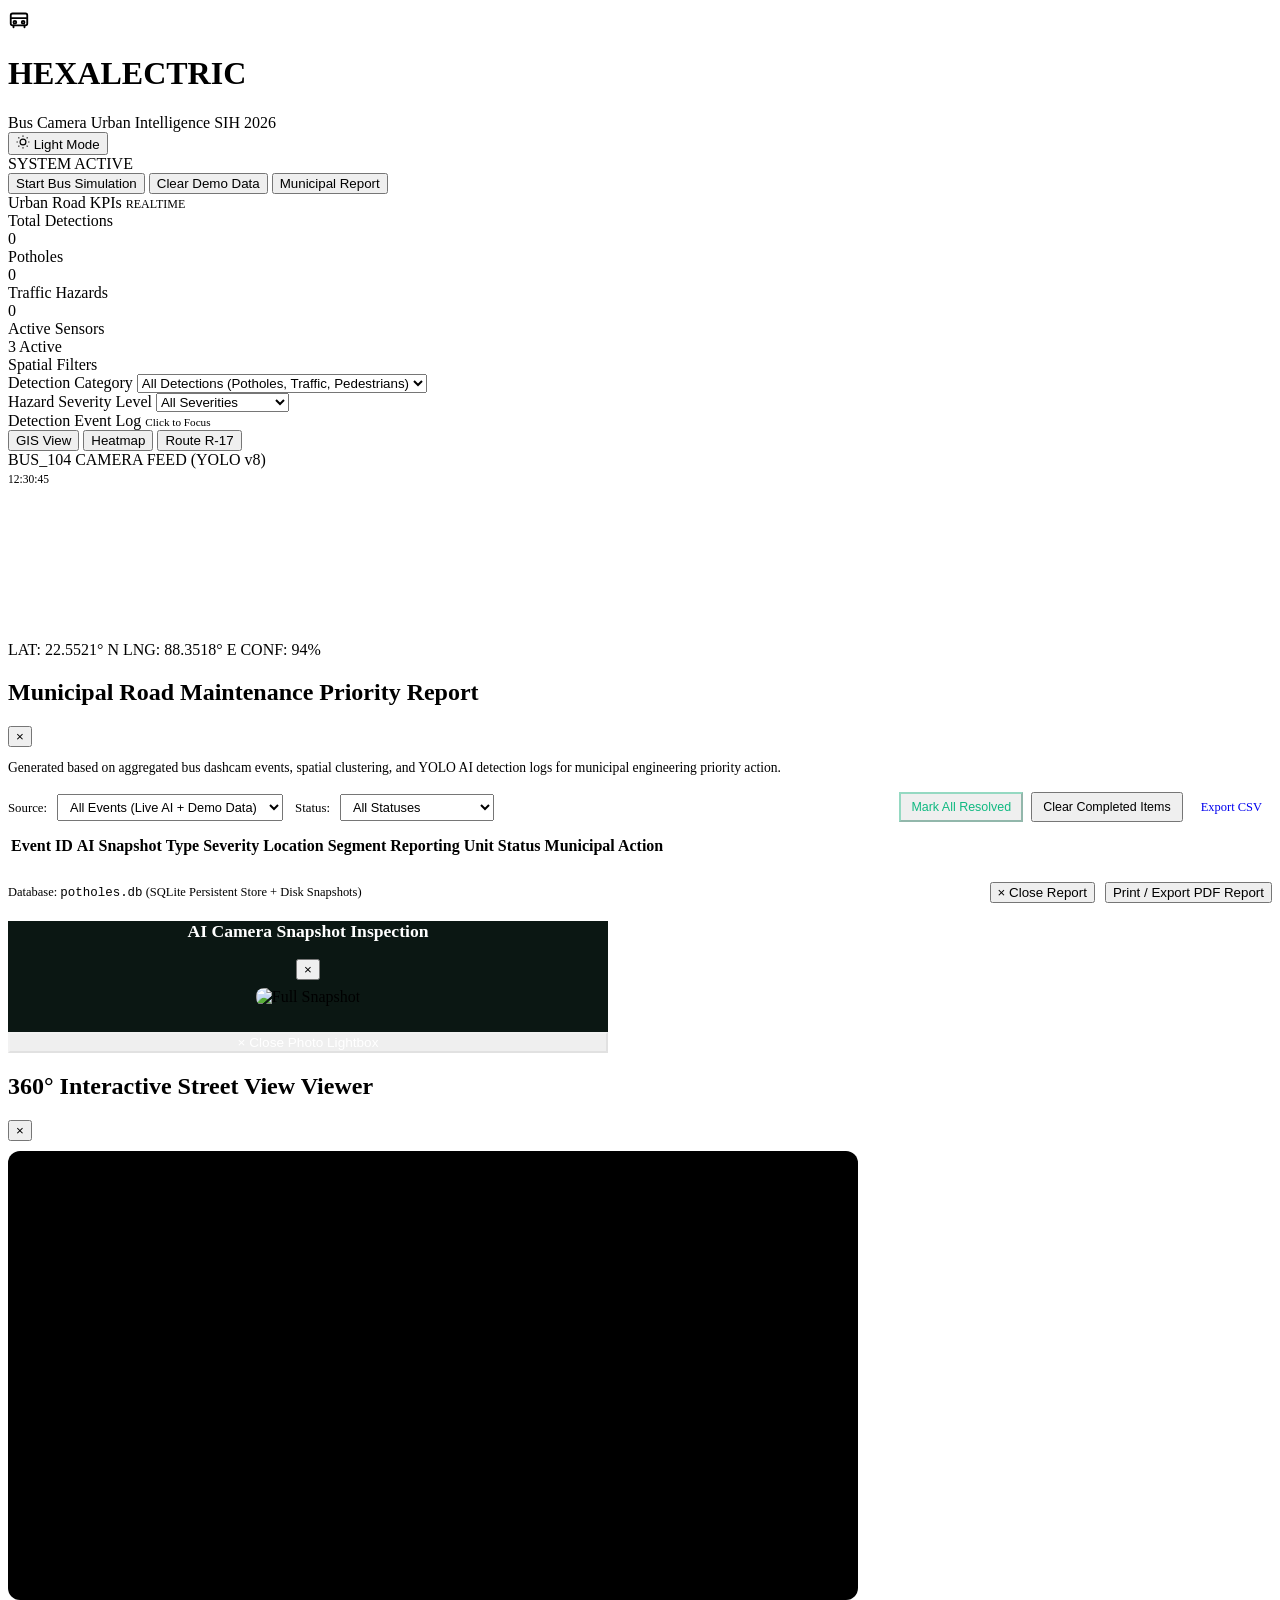
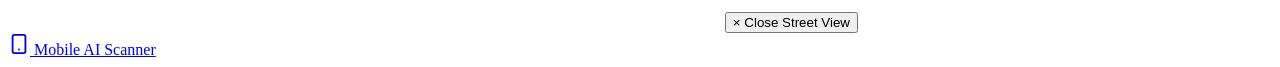
==== index.html @ 02eb6eda "Fix mobile node disconnection and add Render deployment config" ====
<!DOCTYPE html>
<html lang="en" data-theme="dark">

<head>
  <meta charset="UTF-8">
  <meta name="viewport" content="width=device-width, initial-scale=1.0">
  <title>HEXALECTRIC | GIS Bus Camera Urban Intelligence</title>

  <!-- Starbucks Inspired Fonts: Inter (SoDoSans substitute) & Lora (Editorial Serif) -->
  <link rel="preconnect" href="https://fonts.googleapis.com">
  <link rel="preconnect" href="https://fonts.gstatic.com" crossorigin>
  <link
    href="https://fonts.googleapis.com/css2?family=Inter:wght@400;500;600;700&family=Lora:ital,wght@0,500;0,600;1,400&family=JetBrains+Mono:wght@500;700&display=swap"
    rel="stylesheet">

  <!-- Leaflet CSS -->
  <link rel="stylesheet" href="https://unpkg.com/leaflet@1.9.4/dist/leaflet.css" />

  <!-- Custom Styles -->
  <link rel="stylesheet" href="css/styles.css" />
</head>

<body>

  <div id="app">
    <!-- Application Header -->
    <header class="app-header">
      <div class="brand-container">
        <div class="brand-logo">
          <svg width="22" height="22" viewBox="0 0 24 24" fill="none" stroke="currentColor" stroke-width="2"
            stroke-linecap="round" stroke-linejoin="round">
            <rect x="3" y="6" width="18" height="13" rx="2" />
            <path d="M4 11h16" />
            <circle cx="7.5" cy="15.5" r="1.5" />
            <circle cx="16.5" cy="15.5" r="1.5" />
            <path d="M6 19v2" />
            <path d="M18 19v2" />
          </svg>
        </div>
        <div class="brand-info">
          <h1>HEXALECTRIC</h1>
          <div class="tagline">
            <span>Bus Camera Urban Intelligence</span>
            <span class="badge-sih">SIH 2026</span>
          </div>
        </div>
      </div>

      <div class="header-actions">
        <button id="themeToggleBtn" class="btn btn-theme-toggle" onclick="toggleTheme()">
          <span id="themeToggleIcon">
            <svg width="14" height="14" viewBox="0 0 24 24" fill="none" stroke="currentColor" stroke-width="2">
              <circle cx="12" cy="12" r="5" />
              <line x1="12" y1="1" x2="12" y2="3" />
              <line x1="12" y1="21" x2="12" y2="23" />
              <line x1="4.22" y1="4.22" x2="5.64" y2="5.64" />
              <line x1="18.36" y1="18.36" x2="19.78" y2="19.78" />
              <line x1="1" y1="12" x2="3" y2="12" />
              <line x1="21" y1="12" x2="23" y2="12" />
              <line x1="4.22" y1="19.78" x2="5.64" y2="18.36" />
              <line x1="18.36" y1="5.64" x2="19.78" y2="4.22" />
            </svg>
          </span> <span id="themeToggleText">Light Mode</span>
        </button>
        <div class="status-pill">
          <span class="status-dot"></span>
          <span>SYSTEM ACTIVE</span>
        </div>
        <button id="btnSimulate" class="btn btn-primary">
          Start Bus Simulation
        </button>
        <button id="btnClearDemo" class="btn btn-outline" onclick="clearDemoData()">
          Clear Demo Data
        </button>
        <button id="btnReport" class="btn btn-outline">
          Municipal Report
        </button>
      </div>
    </header>

    <!-- Main Workspace -->
    <div class="main-body">
      <!-- Left Sidebar / Urban Intelligence Panel -->
      <aside class="sidebar">
        <!-- System Analytics Overview -->
        <div class="sidebar-section">
          <div class="section-title">
            <span>Urban Road KPIs</span>
            <span style="font-size: 0.75rem; color: var(--primary);">REALTIME</span>
          </div>
          <div class="kpi-grid">
            <div class="kpi-card">
              <div class="label">Total Detections</div>
              <div id="statTotal" class="value">0</div>
            </div>
            <div class="kpi-card potholes">
              <div class="label">Potholes</div>
              <div id="statPotholes" class="value">0</div>
            </div>
            <div class="kpi-card vehicles">
              <div class="label">Traffic Hazards</div>
              <div id="statVehicles" class="value">0</div>
            </div>
            <div class="kpi-card buses">
              <div class="label">Active Sensors</div>
              <div id="statBuses" class="value">3 Active</div>
            </div>
          </div>
        </div>

        <!-- Filter Controls -->
        <div class="sidebar-section">
          <div class="section-title">Spatial Filters</div>
          <div class="filter-group">
            <div class="filter-item">
              <label for="filterEventType">Detection Category</label>
              <select id="filterEventType" class="select-control">
                <option value="all">All Detections (Potholes, Traffic, Pedestrians)</option>
                <option value="pothole">Potholes & Surface Damage</option>
                <option value="vehicle">Traffic Congestion & Vehicles</option>
                <option value="pedestrian">Pedestrian Crossings & Hazards</option>
              </select>
            </div>

            <div class="filter-item">
              <label for="filterSeverity">Hazard Severity Level</label>
              <select id="filterSeverity" class="select-control">
                <option value="all">All Severities</option>
                <option value="high">High Severity Only</option>
                <option value="medium">Medium Severity</option>
                <option value="low">Low Severity</option>
              </select>
            </div>
          </div>
        </div>

        <!-- Real-Time Event Feed -->
        <div class="sidebar-section" style="flex: 1; border-bottom: none;">
          <div class="section-title">
            <span>Detection Event Log</span>
            <span style="font-size: 0.7rem; color: var(--text-muted);">Click to Focus</span>
          </div>
          <div id="eventFeed" class="event-feed">
            <!-- Dynamic Event Cards will be populated here -->
          </div>
        </div>
      </aside>

      <!-- Center GIS Interactive Map Container -->
      <main class="map-container">
        <!-- Interactive Leaflet Map -->
        <div id="map"></div>

        <!-- Map Floating HUD Overlay Controls -->
        <div class="map-hud">
          <button id="hudBtnGis" class="hud-btn active" onclick="switchMapView('gis')">GIS View</button>
          <button id="hudBtnHeatmap" class="hud-btn" onclick="switchMapView('heatmap')">Heatmap</button>
          <button id="hudBtnRoute" class="hud-btn" onclick="switchMapView('route')">Route R-17</button>
        </div>

        <!-- Live Dashcam Feed & AI Processing HUD Drawer -->
        <div class="dashcam-hud">
          <div class="dashcam-header">
            <div class="dashcam-title">
              <span class="rec-dot"></span>
              <span>BUS_104 CAMERA FEED (YOLO v8)</span>
            </div>
            <span style="font-family: var(--font-mono); font-size: 0.72rem; color: var(--text-muted);"
              id="dashcamTime">12:30:45</span>
          </div>
          <div class="dashcam-feed">
            <canvas id="dashcamCanvas" class="dashcam-canvas"></canvas>
            <div class="dashcam-overlay-info">
              <span>LAT: 22.5521° N</span>
              <span>LNG: 88.3518° E</span>
              <span>CONF: 94%</span>
            </div>
          </div>
        </div>
      </main>
    </div>
  </div>

  <!-- Municipal Authority Road Inspection Summary Report Modal -->
  <!-- Municipal Authority Road Inspection Summary Report Modal -->
  <div id="reportModal" class="modal-overlay" onclick="closeReportModal()">
    <div class="modal-card" onclick="event.stopPropagation()">
      <div class="modal-header">
        <h2>Municipal Road Maintenance Priority Report</h2>
        <button id="btnCloseReport" class="close-btn" onclick="closeReportModal()" title="Close Modal">&times;</button>
      </div>
      <p style="font-size: 0.85rem; color: var(--text-muted); margin-bottom: 16px;">
        Generated based on aggregated bus dashcam events, spatial clustering, and YOLO AI detection logs for municipal
        engineering priority action.
      </p>

      <div
        style="display: flex; justify-content: space-between; align-items: center; margin-bottom: 12px; flex-wrap: wrap; gap: 10px;">
        <div style="display: flex; align-items: center; gap: 12px;">
          <div>
            <label style="font-size: 0.8rem; color: var(--text-muted); margin-right: 6px;">Source:</label>
            <select id="reportSourceFilter" class="select-control"
              style="width: auto; display: inline-block; padding: 4px 8px; font-size: 0.8rem;"
              onchange="openReportModal()">
              <option value="all">All Events (Live AI + Demo Data)</option>
              <option value="live">Real Live AI Detections Only</option>
            </select>
          </div>
          <div>
            <label style="font-size: 0.8rem; color: var(--text-muted); margin-right: 6px;">Status:</label>
            <select id="reportStatusFilter" class="select-control"
              style="width: auto; display: inline-block; padding: 4px 8px; font-size: 0.8rem;"
              onchange="openReportModal()">
              <option value="all">All Statuses</option>
              <option value="pending">Pending Work</option>
              <option value="resolved">Resolved / Repaired</option>
            </select>
          </div>
        </div>

        <div style="display: flex; gap: 8px;">
          <button class="btn btn-outline"
            style="font-size: 0.78rem; padding: 6px 10px; color: #10b981; border-color: rgba(16,185,129,0.4);"
            onclick="resolveAllEvents()">
            Mark All Resolved
          </button>
          <button class="btn btn-outline" style="font-size: 0.78rem; padding: 6px 10px;"
            onclick="clearResolvedEvents()">
            Clear Completed Items
          </button>
          <a href="/api/reports/csv" target="_blank" class="btn btn-outline"
            style="font-size: 0.78rem; padding: 6px 10px; text-decoration: none; display: inline-flex; align-items: center; gap: 4px;">
            Export CSV
          </a>
        </div>
      </div>

      <table class="report-table">
        <thead>
          <tr>
            <th>Event ID</th>
            <th>AI Snapshot</th>
            <th>Type</th>
            <th>Severity</th>
            <th>Location Segment</th>
            <th>Reporting Unit</th>
            <th>Status</th>
            <th>Municipal Action</th>
          </tr>
        </thead>
        <tbody id="reportTableBody">
          <!-- Populated dynamically -->
        </tbody>
      </table>

      <div style="margin-top: 24px; display: flex; justify-content: space-between; align-items: center;">
        <span style="font-size: 0.78rem; color: var(--text-muted);">Database: <code>potholes.db</code> (SQLite
          Persistent Store + Disk Snapshots)</span>
        <div style="display: flex; gap: 10px;">
          <button class="btn btn-outline" onclick="closeReportModal()">&times; Close Report</button>
          <button class="btn btn-primary" onclick="window.print()">Print / Export PDF Report</button>
        </div>
      </div>
    </div>
  </div>

  <!-- High-Res AI Photo Snapshot Lightbox Modal -->
  <div id="photoModal" class="modal-overlay" onclick="closePhotoModal()">
    <div class="modal-card"
      style="width: 600px; text-align: center; background: #0b1713; border: 1px solid var(--border-color);"
      onclick="event.stopPropagation()">
      <div class="modal-header">
        <h3 id="photoModalTitle" style="color: #ffffff; font-size: 1.1rem; font-weight: 700;">AI Camera Snapshot
          Inspection</h3>
        <button class="close-btn" onclick="closePhotoModal()" title="Close Modal">&times;</button>
      </div>
      <img id="photoModalImg" src=""
        style="width: 100%; max-height: 420px; object-fit: contain; border-radius: 8px; margin-top: 8px; border: 1px solid var(--border-color);"
        alt="Full Snapshot">
      <div id="photoModalMeta"
        style="font-size: 0.82rem; color: var(--text-muted); margin-top: 10px; font-family: var(--font-mono);"></div>
      <button class="btn btn-outline"
        style="width: 100%; margin-top: 16px; font-size: 0.85rem; border-color: rgba(255,255,255,0.2); color: #ffffff;"
        onclick="closePhotoModal()">
        &times; Close Photo Lightbox
      </button>
    </div>
  </div>

  <!-- 360 Street View Modal -->
  <div id="streetViewModal" class="modal-overlay" onclick="closeStreetView()">
    <div class="modal-card" style="width: 850px; height: 580px; display: flex; flex-direction: column;"
      onclick="event.stopPropagation()">
      <div class="modal-header" style="margin-bottom: 10px;">
        <h2>360° Interactive Street View Viewer</h2>
        <button id="btnCloseStreetView" class="close-btn" onclick="closeStreetView()"
          title="Close Modal">&times;</button>
      </div>
      <div id="mly" style="flex: 1; width: 100%; border-radius: 12px; overflow: hidden; background: #000;"></div>
      <div style="margin-top: 12px; text-align: right;">
        <button class="btn btn-outline" onclick="closeStreetView()">&times; Close Street View</button>
      </div>
    </div>
  </div>

  <!-- Signature Starbucks-Style Floating Frap Action Button -->
  <a href="/mobile.html" target="_blank" class="frap-floating-btn" title="Launch Mobile Bus Camera Node">
    <span class="frap-icon">
      <svg width="22" height="22" viewBox="0 0 24 24" fill="none" stroke="currentColor" stroke-width="2"
        stroke-linecap="round" stroke-linejoin="round">
        <rect x="5" y="2" width="14" height="20" rx="2" ry="2" />
        <line x1="12" y1="18" x2="12.01" y2="18" />
      </svg>
    </span>
    <span class="frap-tooltip">Mobile AI Scanner</span>
  </a>

  <!-- Leaflet JS -->
  <script src="https://unpkg.com/leaflet@1.9.4/dist/leaflet.js"></script>

  <!-- Application Scripts -->
  <script src="js/mockData.js"></script>
  <script src="js/map.js"></script>
  <script src="js/simulator.js"></script>
  <script src="js/app.js"></script>

</body>

</html>
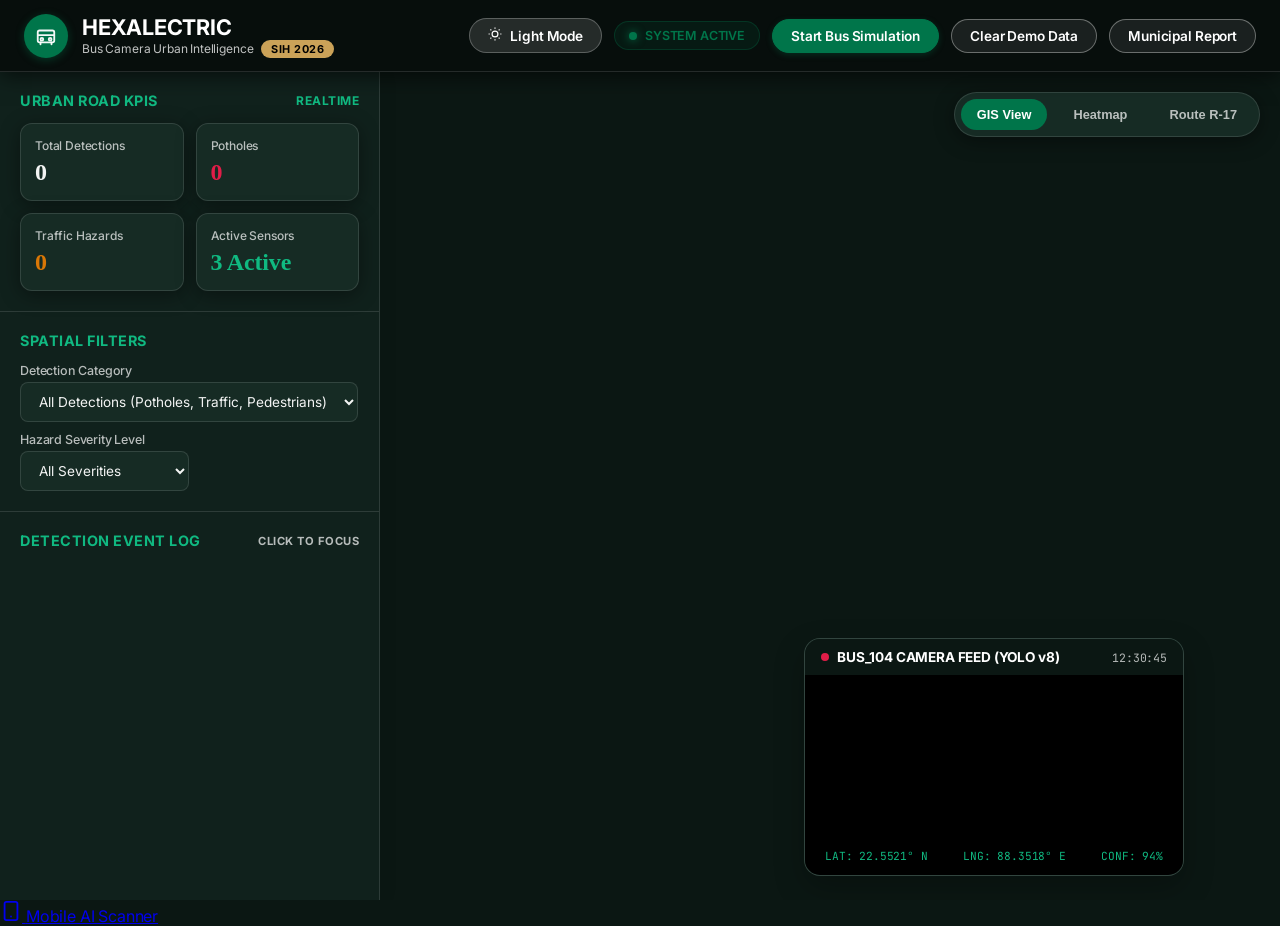
==== commit 0a0dd272: "Remove design inspiration references and sanitize codebase comments" ====
--- a/index.html
+++ b/index.html
@@ -6,7 +6,7 @@
   <meta name="viewport" content="width=device-width, initial-scale=1.0">
   <title>HEXALECTRIC | GIS Bus Camera Urban Intelligence</title>
 
-  <!-- Starbucks Inspired Fonts: Inter (SoDoSans substitute) & Lora (Editorial Serif) -->
+  <!-- Typography: Inter & Lora -->
   <link rel="preconnect" href="https://fonts.googleapis.com">
   <link rel="preconnect" href="https://fonts.gstatic.com" crossorigin>
   <link
@@ -303,16 +303,16 @@
     </div>
   </div>
 
-  <!-- Signature Starbucks-Style Floating Frap Action Button -->
-  <a href="/mobile.html" target="_blank" class="frap-floating-btn" title="Launch Mobile Bus Camera Node">
-    <span class="frap-icon">
+  <!-- Floating Mobile AI Scanner Button -->
+  <a href="/mobile.html" target="_blank" class="mobile-floating-btn" title="Launch Mobile Bus Camera Node">
+    <span class="mobile-floating-icon">
       <svg width="22" height="22" viewBox="0 0 24 24" fill="none" stroke="currentColor" stroke-width="2"
         stroke-linecap="round" stroke-linejoin="round">
         <rect x="5" y="2" width="14" height="20" rx="2" ry="2" />
         <line x1="12" y1="18" x2="12.01" y2="18" />
       </svg>
     </span>
-    <span class="frap-tooltip">Mobile AI Scanner</span>
+    <span class="mobile-floating-tooltip">Mobile AI Scanner</span>
   </a>
 
   <!-- Leaflet JS -->
--- a/css/styles.css
+++ b/css/styles.css
@@ -0,0 +1,897 @@
+/* ==========================================================================
+   HEXALECTRIC GIS Urban Intelligence - Design System
+   ========================================================================== */
+
+/* 1. Theme Variables & Tokens */
+:root, [data-theme="light"] {
+  /* 4-Tier Green Brand System */
+  --hex-green-primary: #006241;  /* Primary headings & section headers */
+  --sb-green-accent: #00754A;     /* Primary filled CTAs */
+  --sb-green-house: #1E3932;      /* Deep feature bands & header background */
+  --sb-green-uplift: #2b5148;     /* Secondary mid-dark green */
+  --sb-green-light: #d4e9e2;      /* Pale mint wash & active field tints */
+  
+  /* Gold Accent System */
+  --sb-gold: #cba258;
+  --sb-gold-light: #dfc49d;
+  --sb-gold-lightest: #faf6ee;
+
+  /* Semantic Alerts */
+  --danger: #e11d48;
+  --danger-bg: rgba(225, 29, 72, 0.12);
+  --warning: #d97706;
+  --warning-bg: rgba(217, 119, 6, 0.12);
+  --success: #00754A;
+  --success-bg: rgba(0, 117, 74, 0.12);
+  
+  /* Surfaces & Canvas */
+  --canvas-bg: #f2f0eb;           /* Neutral Warm Cream Canvas */
+  --ceramic-bg: #edebe9;          /* Ceramic off-white section wash */
+  --card-bg: #ffffff;             /* Crisp white content cards & modals */
+  --card-bg-hover: #f9f8f6;
+  --header-bg: #1E3932;           /* Deep House Green Header */
+  --header-text: #ffffff;
+  --sidebar-bg: #ffffff;
+  
+  /* Text & Inks */
+  --text-main: rgba(0, 0, 0, 0.87);   /* 87% Opacity Text Black */
+  --text-muted: rgba(0, 0, 0, 0.58);  /* 58% Opacity Soft Black */
+  --text-inverse: #ffffff;
+  --text-inverse-muted: rgba(255, 255, 255, 0.70);
+  
+  /* Borders & Shadows */
+  --border-color: rgba(0, 0, 0, 0.12);
+  --border-active: #00754A;
+  --card-shadow: 0px 0px 0.5px 0px rgba(0,0,0,0.14), 0px 1px 1px 0px rgba(0,0,0,0.24);
+  --nav-shadow: 0 1px 3px rgba(0,0,0,0.1), 0 2px 2px rgba(0,0,0,0.06), 0 0 2px rgba(0,0,0,0.07);
+  --frap-shadow: 0 0 6px rgba(0,0,0,0.24), 0 8px 12px rgba(0,0,0,0.14);
+
+  /* Fonts & Geometry */
+  --font-main: 'Inter', -apple-system, BlinkMacSystemFont, sans-serif;
+  --font-heading: 'Lora', Georgia, serif;
+  --font-mono: 'JetBrains Mono', monospace;
+
+  --pill-radius: 50px;
+  --card-radius: 12px;
+  --header-height: 72px;
+  --sidebar-width: 380px;
+}
+
+/* Dark Mode Tokens */
+[data-theme="dark"] {
+  --hex-green-primary: #10b981;  /* Luminous green headings */
+  --sb-green-accent: #00754A;
+  --sb-green-house: #0b1713;
+  --sb-green-uplift: #1a332c;
+  --sb-green-light: rgba(212, 233, 226, 0.15);
+
+  --canvas-bg: #0b1713;           /* Dark Green Canvas */
+  --ceramic-bg: #12241f;
+  --card-bg: #162b24;             /* Dark Green Cards */
+  --card-bg-hover: #1e3930;
+  --header-bg: #070e0c;
+  --header-text: #ffffff;
+  --sidebar-bg: #10211c;
+
+  --text-main: rgba(255, 255, 255, 0.95);
+  --text-muted: rgba(255, 255, 255, 0.70);
+  --text-inverse: rgba(0, 0, 0, 0.87);
+  --text-inverse-muted: rgba(0, 0, 0, 0.58);
+
+  --border-color: rgba(255, 255, 255, 0.12);
+  --border-active: #10b981;
+  --card-shadow: 0 4px 20px rgba(0, 0, 0, 0.4);
+  --nav-shadow: 0 4px 20px rgba(0, 0, 0, 0.6);
+  --frap-shadow: 0 0 10px rgba(0,0,0,0.5), 0 10px 20px rgba(0,0,0,0.4);
+}
+
+/* 2. Global Reset & Layout */
+* {
+  box-sizing: border-box;
+  margin: 0;
+  padding: 0;
+}
+
+body {
+  font-family: var(--font-main);
+  background-color: var(--canvas-bg);
+  color: var(--text-main);
+  letter-spacing: -0.01em;
+  overflow: hidden;
+  height: 100vh;
+  width: 100vw;
+  transition: background-color 0.3s ease, color 0.3s ease;
+}
+
+#app {
+  display: flex;
+  flex-direction: column;
+  height: 100vh;
+  width: 100vw;
+  position: relative;
+}
+
+/* 3. Flagship App Header */
+.app-header {
+  height: var(--header-height);
+  background: var(--header-bg);
+  border-bottom: 1px solid var(--border-color);
+  display: flex;
+  align-items: center;
+  justify-content: space-between;
+  padding: 0 24px;
+  z-index: 1000;
+  box-shadow: var(--nav-shadow);
+  transition: background-color 0.3s ease;
+}
+
+.brand-container {
+  display: flex;
+  align-items: center;
+  gap: 14px;
+}
+
+.brand-logo {
+  width: 44px;
+  height: 44px;
+  background: var(--sb-green-accent);
+  border-radius: 50%;
+  display: flex;
+  align-items: center;
+  justify-content: center;
+  box-shadow: 0 2px 8px rgba(0, 117, 74, 0.4);
+  font-size: 22px;
+}
+
+.brand-info h1 {
+  font-family: var(--font-main);
+  font-size: 1.35rem;
+  font-weight: 700;
+  letter-spacing: -0.01em;
+  color: var(--header-text);
+}
+
+.brand-info .tagline {
+  font-size: 0.75rem;
+  color: rgba(255, 255, 255, 0.75);
+  display: flex;
+  align-items: center;
+  gap: 8px;
+}
+
+.badge-sih {
+  background: var(--sb-gold);
+  color: #000;
+  padding: 2px 10px;
+  border-radius: var(--pill-radius);
+  font-size: 0.68rem;
+  font-weight: 700;
+  letter-spacing: 0.5px;
+}
+
+/* Header Actions & Universal Pill Buttons */
+.header-actions {
+  display: flex;
+  align-items: center;
+  gap: 12px;
+}
+
+/* Universal Button System - Full Pill 50px */
+.btn {
+  font-family: var(--font-main);
+  font-weight: 600;
+  font-size: 0.85rem;
+  letter-spacing: -0.01em;
+  padding: 8px 18px;
+  border-radius: var(--pill-radius); /* Universal 50px full-pill */
+  border: 1px solid transparent;
+  cursor: pointer;
+  display: inline-flex;
+  align-items: center;
+  gap: 8px;
+  transition: transform 0.2s ease, background-color 0.2s ease, box-shadow 0.2s ease;
+}
+
+/* Universal Button Micro-interaction: scale(0.95) on press */
+.btn:active {
+  transform: scale(0.95) !important;
+}
+
+.btn-primary {
+  background: var(--sb-green-accent);
+  color: #ffffff;
+  border: 1px solid var(--sb-green-accent);
+  box-shadow: 0 2px 6px rgba(0, 117, 74, 0.3);
+}
+
+.btn-primary:hover {
+  background: #006241;
+  box-shadow: 0 4px 12px rgba(0, 117, 74, 0.5);
+}
+
+.btn-outline {
+  background: transparent;
+  border: 1px solid var(--border-color);
+  color: var(--text-main);
+}
+
+[data-theme="light"] .btn-outline {
+  border-color: var(--border-color);
+  color: var(--text-main);
+}
+
+/* Header navbar outline buttons (must always be crisp white against dark green header) */
+.app-header .btn-outline {
+  border-color: rgba(255, 255, 255, 0.35) !important;
+  color: #ffffff !important;
+  background: rgba(255, 255, 255, 0.08);
+}
+
+.app-header .btn-outline:hover {
+  background: rgba(255, 255, 255, 0.22);
+  border-color: #ffffff !important;
+  color: #ffffff !important;
+}
+
+.btn-outline:hover {
+  background: rgba(0, 117, 74, 0.08);
+  border-color: var(--sb-green-accent);
+  color: var(--sb-green-accent);
+}
+
+.btn-theme-toggle {
+  background: rgba(255, 255, 255, 0.12);
+  border: 1px solid rgba(255, 255, 255, 0.25);
+  color: #ffffff;
+}
+
+.btn-theme-toggle:hover {
+  background: rgba(255, 255, 255, 0.22);
+}
+
+/* System Status Pill */
+.status-pill {
+  display: flex;
+  align-items: center;
+  gap: 8px;
+  background: var(--success-bg);
+  border: 1px solid rgba(0, 117, 74, 0.3);
+  padding: 6px 14px;
+  border-radius: var(--pill-radius);
+  font-size: 0.78rem;
+  color: var(--success);
+  font-weight: 600;
+}
+
+.status-dot {
+  width: 8px;
+  height: 8px;
+  background: var(--success);
+  border-radius: 50%;
+  box-shadow: 0 0 8px var(--success);
+  animation: pulse-dot 1.8s infinite;
+}
+
+@keyframes pulse-dot {
+  0% { transform: scale(0.95); opacity: 0.8; }
+  50% { transform: scale(1.15); opacity: 1; }
+  100% { transform: scale(0.95); opacity: 0.8; }
+}
+
+/* 4. Main Body Workspace */
+.main-body {
+  display: flex;
+  flex: 1;
+  height: calc(100vh - var(--header-height));
+  position: relative;
+  overflow: hidden;
+}
+
+/* 5. Card Sidebar Panel */
+.sidebar {
+  width: var(--sidebar-width);
+  background: var(--sidebar-bg);
+  border-right: 1px solid var(--border-color);
+  display: flex;
+  flex-direction: column;
+  z-index: 500;
+  box-shadow: 2px 0 16px rgba(0, 0, 0, 0.08);
+  overflow-y: auto;
+  transition: background-color 0.3s ease;
+}
+
+.sidebar-section {
+  padding: 20px;
+  border-bottom: 1px solid var(--border-color);
+}
+
+.section-title {
+  font-family: var(--font-main);
+  font-size: 0.9rem;
+  font-weight: 700;
+  text-transform: uppercase;
+  letter-spacing: 0.5px;
+  color: var(--hex-green-primary);
+  margin-bottom: 14px;
+  display: flex;
+  align-items: center;
+  justify-content: space-between;
+}
+
+/* Card Grid & Shadows */
+.kpi-grid {
+  display: grid;
+  grid-template-columns: 1fr 1fr;
+  gap: 12px;
+}
+
+.kpi-card {
+  background: var(--card-bg);
+  border: 1px solid var(--border-color);
+  border-radius: var(--card-radius);
+  padding: 14px;
+  box-shadow: var(--card-shadow);
+  transition: transform 0.2s ease, border-color 0.2s ease, background-color 0.2s ease;
+}
+
+.kpi-card:hover {
+  transform: translateY(-2px);
+  background: var(--card-bg-hover);
+  border-color: var(--sb-green-accent);
+}
+
+.kpi-card .label {
+  font-size: 0.75rem;
+  color: var(--text-muted);
+  font-weight: 500;
+}
+
+.kpi-card .value {
+  font-family: var(--font-heading);
+  font-size: 1.5rem;
+  font-weight: 600;
+  margin-top: 6px;
+  color: var(--text-main);
+}
+
+.kpi-card.potholes .value { color: var(--danger); }
+.kpi-card.vehicles .value { color: var(--warning); }
+.kpi-card.buses .value { color: var(--hex-green-primary); }
+
+/* Filter Controls */
+.filter-group {
+  display: flex;
+  flex-direction: column;
+  gap: 10px;
+}
+
+.filter-item label {
+  font-size: 0.78rem;
+  color: var(--text-muted);
+  font-weight: 500;
+  margin-bottom: 4px;
+  display: block;
+}
+
+.select-control {
+  background: var(--card-bg);
+  border: 1px solid var(--border-color);
+  color: var(--text-main);
+  padding: 10px 14px;
+  border-radius: 8px;
+  font-family: var(--font-main);
+  font-size: 0.85rem;
+  outline: none;
+  transition: border-color 0.2s ease;
+}
+
+.select-control:focus {
+  border-color: var(--sb-green-accent);
+}
+
+/* Event Feed Cards */
+.event-feed {
+  display: flex;
+  flex-direction: column;
+  gap: 10px;
+  max-height: 280px;
+  overflow-y: auto;
+  padding-right: 4px;
+  scroll-behavior: smooth;
+}
+
+.event-feed::-webkit-scrollbar {
+  width: 4px;
+}
+.event-feed::-webkit-scrollbar-track {
+  background: transparent;
+}
+.event-feed::-webkit-scrollbar-thumb {
+  background: var(--border-color);
+  border-radius: 4px;
+}
+
+.event-card {
+  background: var(--card-bg);
+  border: 1px solid var(--border-color);
+  border-left: 4px solid var(--sb-green-accent);
+  border-radius: var(--card-radius);
+  padding: 12px;
+  display: flex;
+  align-items: center;
+  justify-content: space-between;
+  font-size: 0.82rem;
+  cursor: pointer;
+  box-shadow: var(--card-shadow);
+  transition: background-color 0.2s ease, border-color 0.2s ease, box-shadow 0.2s ease;
+}
+
+.event-card:hover {
+  background: var(--card-bg-hover);
+  border-color: var(--sb-green-accent);
+  box-shadow: 0 2px 8px rgba(0, 0, 0, 0.15);
+}
+
+.event-card.pothole { border-left-color: var(--danger); }
+.event-card.vehicle { border-left-color: var(--warning); }
+.event-card.pedestrian { border-left-color: var(--sb-green-accent); }
+
+.event-type {
+  font-weight: 700;
+  color: var(--text-main);
+}
+
+.event-meta {
+  font-size: 0.72rem;
+  color: var(--text-muted);
+  font-family: var(--font-mono);
+}
+
+.confidence-badge {
+  font-family: var(--font-mono);
+  font-size: 0.72rem;
+  padding: 2px 8px;
+  border-radius: var(--pill-radius);
+  background: var(--sb-green-light);
+  color: var(--hex-green-primary);
+  font-weight: 700;
+}
+
+/* 6. GIS Map Container */
+.map-container {
+  flex: 1;
+  position: relative;
+  height: 100%;
+}
+
+#map {
+  width: 100%;
+  height: 100%;
+  background: var(--canvas-bg);
+}
+
+.map-hud {
+  position: absolute;
+  top: 20px;
+  right: 20px;
+  z-index: 800;
+  display: flex;
+  gap: 10px;
+  background: var(--card-bg);
+  padding: 6px;
+  border-radius: var(--pill-radius);
+  border: 1px solid var(--border-color);
+  box-shadow: var(--card-shadow);
+}
+
+.hud-btn {
+  background: transparent;
+  border: none;
+  color: var(--text-muted);
+  padding: 8px 16px;
+  border-radius: var(--pill-radius);
+  font-size: 0.8rem;
+  font-weight: 600;
+  cursor: pointer;
+  display: flex;
+  align-items: center;
+  gap: 6px;
+  transition: all 0.2s ease;
+}
+
+.hud-btn:active {
+  transform: scale(0.95);
+}
+
+.hud-btn.active {
+  background: var(--sb-green-accent);
+  color: #ffffff;
+}
+
+/* Live Dashcam Stream HUD Drawer */
+.dashcam-hud {
+  position: absolute;
+  bottom: 24px;
+  right: 96px; /* Offset to leave room for Frap Floating Button */
+  width: 380px;
+  background: var(--card-bg);
+  border: 1px solid var(--border-color);
+  border-radius: 16px;
+  overflow: hidden;
+  z-index: 850;
+  box-shadow: 0 12px 30px rgba(0, 0, 0, 0.25);
+}
+
+.dashcam-header {
+  background: var(--sb-green-house);
+  color: #ffffff;
+  padding: 10px 16px;
+  display: flex;
+  align-items: center;
+  justify-content: space-between;
+}
+
+.dashcam-title {
+  font-size: 0.85rem;
+  font-weight: 700;
+  display: flex;
+  align-items: center;
+  gap: 8px;
+  color: #ffffff;
+}
+
+.rec-dot {
+  width: 8px;
+  height: 8px;
+  background: var(--danger);
+  border-radius: 50%;
+  animation: pulse-dot 1s infinite;
+}
+
+.dashcam-feed {
+  position: relative;
+  width: 100%;
+  height: 200px;
+  background: #000;
+  overflow: hidden;
+}
+
+.dashcam-canvas {
+  width: 100%;
+  height: 100%;
+  display: block;
+}
+
+.dashcam-overlay-info {
+  position: absolute;
+  bottom: 8px;
+  left: 12px;
+  right: 12px;
+  display: flex;
+  justify-content: space-between;
+  font-family: var(--font-mono);
+  font-size: 0.7rem;
+  color: #10b981;
+  background: rgba(0, 0, 0, 0.75);
+  padding: 4px 8px;
+  border-radius: 4px;
+}
+
+/* 7. Floating Mobile AI Scanner Button */
+.frap-floating-btn {
+  position: fixed;
+  bottom: 24px;
+  right: 24px;
+  width: 56px;
+  height: 56px;
+  border-radius: 50%; /* Full Circle */
+  background: var(--sb-green-accent);
+  color: #ffffff;
+  display: flex;
+  align-items: center;
+  justify-content: center;
+  font-size: 1.5rem;
+  box-shadow: var(--frap-shadow);
+  text-decoration: none;
+  z-index: 1500;
+  transition: transform 0.2s ease, box-shadow 0.2s ease;
+}
+
+.frap-floating-btn:hover {
+  transform: translateY(-3px) scale(1.05);
+  background: #006241;
+  box-shadow: 0 0 12px rgba(0, 117, 74, 0.5), 0 12px 20px rgba(0, 0, 0, 0.25);
+}
+
+.frap-floating-btn:active {
+  transform: scale(0.95) !important;
+}
+
+.frap-tooltip {
+  position: absolute;
+  right: 68px;
+  background: var(--sb-green-house);
+  color: #ffffff;
+  padding: 6px 12px;
+  border-radius: var(--pill-radius);
+  font-size: 0.75rem;
+  font-weight: 600;
+  white-space: nowrap;
+  opacity: 0;
+  pointer-events: none;
+  transition: opacity 0.2s ease, transform 0.2s ease;
+  transform: translateX(10px);
+  box-shadow: 0 4px 12px rgba(0,0,0,0.2);
+}
+
+.frap-floating-btn:hover .frap-tooltip {
+  opacity: 1;
+  transform: translateX(0);
+}
+
+/* 8. Modal System */
+.modal-overlay {
+  position: fixed;
+  top: 0;
+  left: 0;
+  width: 100vw;
+  height: 100vh;
+  background: rgba(0, 0, 0, 0.65);
+  backdrop-filter: blur(8px);
+  display: flex;
+  align-items: center;
+  justify-content: center;
+  z-index: 2000;
+  opacity: 0;
+  pointer-events: none;
+  transition: opacity 0.3s ease;
+}
+
+.modal-overlay.active {
+  opacity: 1;
+  pointer-events: auto;
+}
+
+.modal-card {
+  width: 760px;
+  max-width: 90vw;
+  background: var(--card-bg);
+  color: var(--text-main);
+  border: 1px solid var(--border-color);
+  border-radius: 20px;
+  padding: 28px;
+  box-shadow: 0 20px 50px rgba(0, 0, 0, 0.3);
+  max-height: 85vh;
+  overflow-y: auto;
+}
+
+.modal-header {
+  display: flex;
+  align-items: center;
+  justify-content: space-between;
+  border-bottom: 1px solid var(--border-color);
+  padding-bottom: 16px;
+  margin-bottom: 20px;
+}
+
+.modal-header h2 {
+  font-family: var(--font-heading);
+  font-size: 1.4rem;
+  color: var(--hex-green-primary);
+}
+
+.close-btn {
+  background: rgba(255, 255, 255, 0.15);
+  border: 1px solid rgba(255, 255, 255, 0.25);
+  color: var(--text-main);
+  font-size: 1.4rem;
+  font-weight: 700;
+  line-height: 1;
+  cursor: pointer;
+  border-radius: 50%;
+  width: 36px;
+  height: 36px;
+  display: flex;
+  align-items: center;
+  justify-content: center;
+  transition: all 0.2s ease;
+  box-shadow: 0 2px 6px rgba(0, 0, 0, 0.2);
+}
+
+.close-btn:hover {
+  background: #ef4444 !important;
+  color: #ffffff !important;
+  border-color: #ef4444 !important;
+  transform: scale(1.08);
+}
+
+/* Report Table */
+.report-table {
+  width: 100%;
+  border-collapse: collapse;
+  margin-top: 14px;
+  font-size: 0.84rem;
+}
+
+.report-table th, .report-table td {
+  padding: 12px 10px;
+  text-align: left;
+  border-bottom: 1px solid var(--border-color);
+}
+
+.report-table th {
+  color: var(--hex-green-primary);
+  font-family: var(--font-main);
+  font-weight: 700;
+  text-transform: uppercase;
+  font-size: 0.75rem;
+  letter-spacing: 0.5px;
+}
+
+/* Leaflet Custom Marker & Popup Overrides */
+.custom-marker {
+  display: flex;
+  align-items: center;
+  justify-content: center;
+  border-radius: 50%;
+  box-shadow: 0 4px 12px rgba(0,0,0,0.3);
+}
+
+.marker-pothole {
+  background: var(--danger);
+  color: white;
+  border: 2px solid #ffffff;
+}
+
+.marker-vehicle {
+  background: var(--warning);
+  color: white;
+  border: 2px solid #ffffff;
+}
+
+.marker-bus {
+  background: var(--sb-green-accent);
+  color: white;
+  border: 2px solid #ffffff;
+}
+
+.leaflet-popup-content-wrapper {
+  background: var(--card-bg) !important;
+  color: var(--text-main) !important;
+  border-radius: var(--card-radius) !important;
+  box-shadow: 0 10px 30px rgba(0, 0, 0, 0.25) !important;
+}
+
+.leaflet-popup-tip {
+  background: var(--card-bg) !important;
+}
+
+/* ==========================================================================
+   Responsive Mobile & Tablet Adaptations (SIH 2026 Mobile Perfection)
+   ========================================================================== */
+
+@media (max-width: 992px) {
+  body, #app {
+    overflow-y: auto !important;
+    height: auto !important;
+    min-height: 100vh;
+  }
+
+  .app-header {
+    height: auto;
+    padding: 12px 16px;
+    flex-direction: column;
+    align-items: stretch;
+    gap: 12px;
+  }
+
+  .brand-container {
+    justify-content: space-between;
+  }
+
+  .header-actions {
+    display: flex;
+    overflow-x: auto;
+    padding-bottom: 6px;
+    gap: 8px;
+    -webkit-overflow-scrolling: touch;
+    scrollbar-width: none;
+  }
+  .header-actions::-webkit-scrollbar {
+    display: none;
+  }
+
+  .header-actions .btn,
+  .header-actions .status-pill {
+    white-space: nowrap;
+    padding: 6px 14px;
+    font-size: 0.78rem;
+    flex-shrink: 0;
+  }
+
+  .main-body {
+    flex-direction: column-reverse;
+    height: auto;
+    overflow: visible;
+  }
+
+  .sidebar {
+    width: 100% !important;
+    border-right: none;
+    border-top: 1px solid var(--border-color);
+    max-height: none;
+  }
+
+  .map-container {
+    height: 50vh;
+    min-height: 350px;
+  }
+
+  .dashcam-hud {
+    right: 16px;
+    bottom: 84px;
+    width: calc(100% - 32px);
+    max-width: 360px;
+  }
+
+  .frap-floating-btn {
+    bottom: 16px;
+    right: 16px;
+    width: 50px;
+    height: 50px;
+    font-size: 1.3rem;
+  }
+
+  .modal-card {
+    width: 94vw;
+    padding: 16px;
+    border-radius: 16px;
+  }
+
+  .report-table {
+    display: block;
+    overflow-x: auto;
+    white-space: nowrap;
+  }
+}
+
+@media (max-width: 600px) {
+  .brand-info h1 {
+    font-size: 1.1rem;
+  }
+
+  .brand-info .tagline {
+    font-size: 0.68rem;
+  }
+
+  .kpi-grid {
+    grid-template-columns: repeat(2, 1fr) !important;
+    gap: 8px;
+  }
+
+  .kpi-card {
+    padding: 10px;
+  }
+
+  .kpi-card .value {
+    font-size: 1.1rem;
+  }
+
+  .dashcam-hud {
+    display: none; /* Hide floating overlay on small phone screens to keep map clean */
+  }
+
+  .map-hud {
+    top: 8px;
+    left: 8px;
+    right: 8px;
+    display: flex;
+    justify-content: center;
+  }
+
+  .hud-btn {
+    padding: 6px 10px;
+    font-size: 0.72rem;
+  }
+}
+
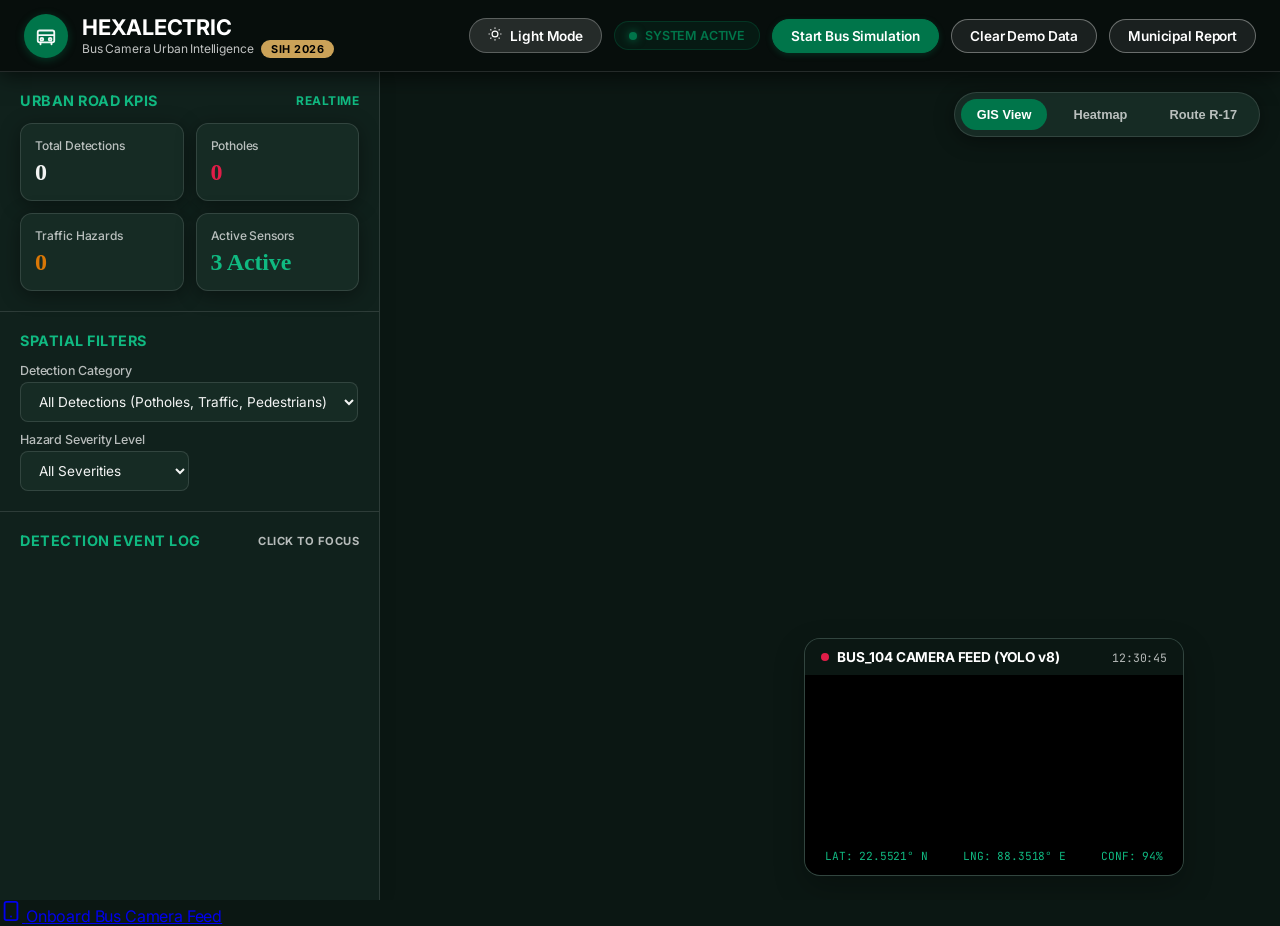
==== commit 2f57bde6: "Standardize onboard bus camera sensor terminology" ====
--- a/index.html
+++ b/index.html
@@ -303,8 +303,8 @@
     </div>
   </div>
 
-  <!-- Floating Mobile AI Scanner Button -->
-  <a href="/mobile.html" target="_blank" class="mobile-floating-btn" title="Launch Mobile Bus Camera Node">
+  <!-- Floating Bus Camera Sensor Node Button -->
+  <a href="/mobile.html" target="_blank" class="mobile-floating-btn" title="Launch Onboard Bus Camera Intelligence Node">
     <span class="mobile-floating-icon">
       <svg width="22" height="22" viewBox="0 0 24 24" fill="none" stroke="currentColor" stroke-width="2"
         stroke-linecap="round" stroke-linejoin="round">
@@ -312,7 +312,7 @@
         <line x1="12" y1="18" x2="12.01" y2="18" />
       </svg>
     </span>
-    <span class="mobile-floating-tooltip">Mobile AI Scanner</span>
+    <span class="mobile-floating-tooltip">Onboard Bus Camera Feed</span>
   </a>
 
   <!-- Leaflet JS -->
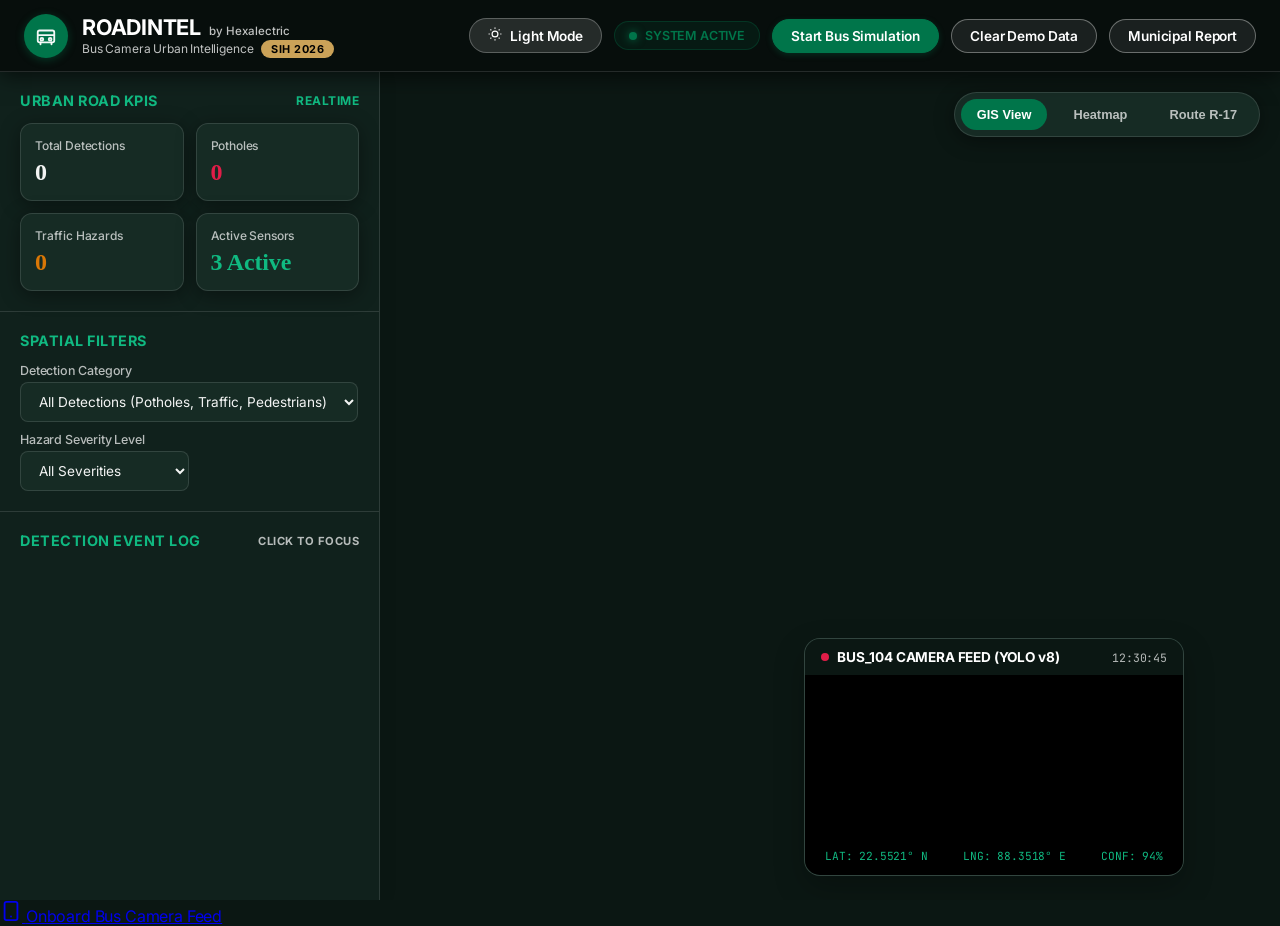
==== commit b14508aa: "Update web name to ROADINTEL by Hexalectric" ====
--- a/index.html
+++ b/index.html
@@ -4,7 +4,7 @@
 <head>
   <meta charset="UTF-8">
   <meta name="viewport" content="width=device-width, initial-scale=1.0">
-  <title>HEXALECTRIC | GIS Bus Camera Urban Intelligence</title>
+  <title>ROADINTEL by Hexalectric | GIS Bus Camera Urban Intelligence</title>
 
   <!-- Typography: Inter & Lora -->
   <link rel="preconnect" href="https://fonts.googleapis.com">
@@ -38,7 +38,10 @@
           </svg>
         </div>
         <div class="brand-info">
-          <h1>HEXALECTRIC</h1>
+          <h1 style="display: flex; align-items: baseline; gap: 8px;">
+            ROADINTEL
+            <span style="font-size: 0.72rem; font-weight: 500; color: rgba(255, 255, 255, 0.75); letter-spacing: 0;">by Hexalectric</span>
+          </h1>
           <div class="tagline">
             <span>Bus Camera Urban Intelligence</span>
             <span class="badge-sih">SIH 2026</span>
@@ -304,7 +307,8 @@
   </div>
 
   <!-- Floating Bus Camera Sensor Node Button -->
-  <a href="/mobile.html" target="_blank" class="mobile-floating-btn" title="Launch Onboard Bus Camera Intelligence Node">
+  <a href="/mobile.html" target="_blank" class="mobile-floating-btn"
+    title="Launch Onboard Bus Camera Intelligence Node">
     <span class="mobile-floating-icon">
       <svg width="22" height="22" viewBox="0 0 24 24" fill="none" stroke="currentColor" stroke-width="2"
         stroke-linecap="round" stroke-linejoin="round">
--- a/css/styles.css
+++ b/css/styles.css
@@ -766,6 +766,11 @@
   background: var(--card-bg) !important;
 }
 
+/* Dark mode tile styling for OpenStreetMap (No API keys or watermarks) */
+[data-theme="dark"] .leaflet-tile-container img {
+  filter: brightness(0.6) invert(1) contrast(3) hue-rotate(200deg) saturate(0.3) !important;
+}
+
 /* ==========================================================================
    Responsive Mobile & Tablet Adaptations (SIH 2026 Mobile Perfection)
    ========================================================================== */
@@ -828,13 +833,10 @@
   }
 
   .dashcam-hud {
-    right: 16px;
-    bottom: 84px;
-    width: calc(100% - 32px);
-    max-width: 360px;
-  }
-
-  .frap-floating-btn {
+    display: none !important; /* Hide floating dashcam overlay on mobile view to leave GIS map clean & fully visible */
+  }
+
+  .mobile-floating-btn {
     bottom: 16px;
     right: 16px;
     width: 50px;
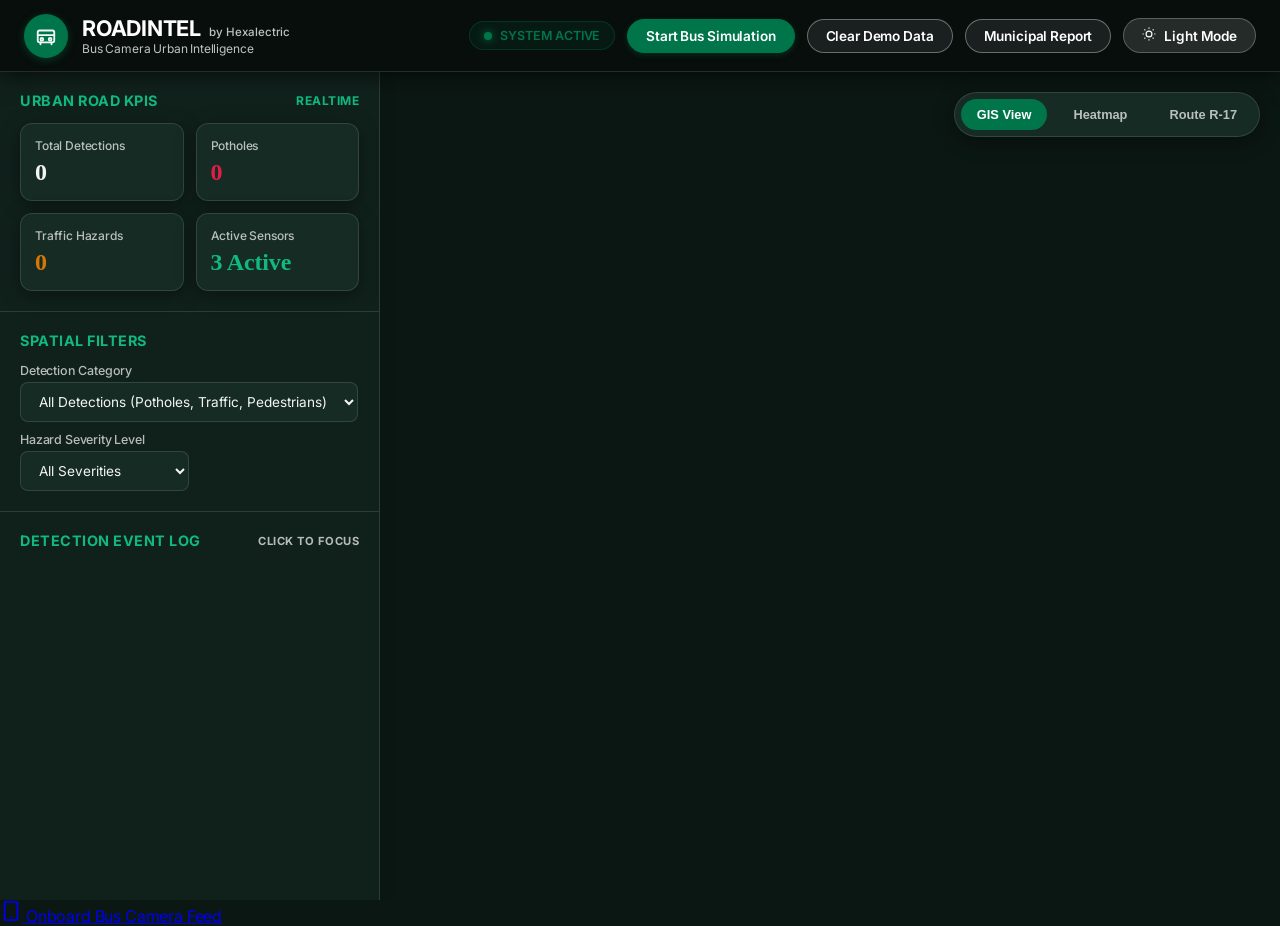
==== commit f497d06b: "UI header cleanups: remove SIH badge, dashcam overlay, and move theme toggle to right navbar" ====
--- a/index.html
+++ b/index.html
@@ -44,12 +44,24 @@
           </h1>
           <div class="tagline">
             <span>Bus Camera Urban Intelligence</span>
-            <span class="badge-sih">SIH 2026</span>
           </div>
         </div>
       </div>
 
       <div class="header-actions">
+        <div class="status-pill">
+          <span class="status-dot"></span>
+          <span>SYSTEM ACTIVE</span>
+        </div>
+        <button id="btnSimulate" class="btn btn-primary">
+          Start Bus Simulation
+        </button>
+        <button id="btnClearDemo" class="btn btn-outline" onclick="clearDemoData()">
+          Clear Demo Data
+        </button>
+        <button id="btnReport" class="btn btn-outline">
+          Municipal Report
+        </button>
         <button id="themeToggleBtn" class="btn btn-theme-toggle" onclick="toggleTheme()">
           <span id="themeToggleIcon">
             <svg width="14" height="14" viewBox="0 0 24 24" fill="none" stroke="currentColor" stroke-width="2">
@@ -65,19 +77,6 @@
             </svg>
           </span> <span id="themeToggleText">Light Mode</span>
         </button>
-        <div class="status-pill">
-          <span class="status-dot"></span>
-          <span>SYSTEM ACTIVE</span>
-        </div>
-        <button id="btnSimulate" class="btn btn-primary">
-          Start Bus Simulation
-        </button>
-        <button id="btnClearDemo" class="btn btn-outline" onclick="clearDemoData()">
-          Clear Demo Data
-        </button>
-        <button id="btnReport" class="btn btn-outline">
-          Municipal Report
-        </button>
       </div>
     </header>
 
@@ -161,30 +160,11 @@
           <button id="hudBtnRoute" class="hud-btn" onclick="switchMapView('route')">Route R-17</button>
         </div>
 
-        <!-- Live Dashcam Feed & AI Processing HUD Drawer -->
-        <div class="dashcam-hud">
-          <div class="dashcam-header">
-            <div class="dashcam-title">
-              <span class="rec-dot"></span>
-              <span>BUS_104 CAMERA FEED (YOLO v8)</span>
-            </div>
-            <span style="font-family: var(--font-mono); font-size: 0.72rem; color: var(--text-muted);"
-              id="dashcamTime">12:30:45</span>
-          </div>
-          <div class="dashcam-feed">
-            <canvas id="dashcamCanvas" class="dashcam-canvas"></canvas>
-            <div class="dashcam-overlay-info">
-              <span>LAT: 22.5521° N</span>
-              <span>LNG: 88.3518° E</span>
-              <span>CONF: 94%</span>
-            </div>
-          </div>
-        </div>
+
       </main>
     </div>
   </div>
 
-  <!-- Municipal Authority Road Inspection Summary Report Modal -->
   <!-- Municipal Authority Road Inspection Summary Report Modal -->
   <div id="reportModal" class="modal-overlay" onclick="closeReportModal()">
     <div class="modal-card" onclick="event.stopPropagation()">
